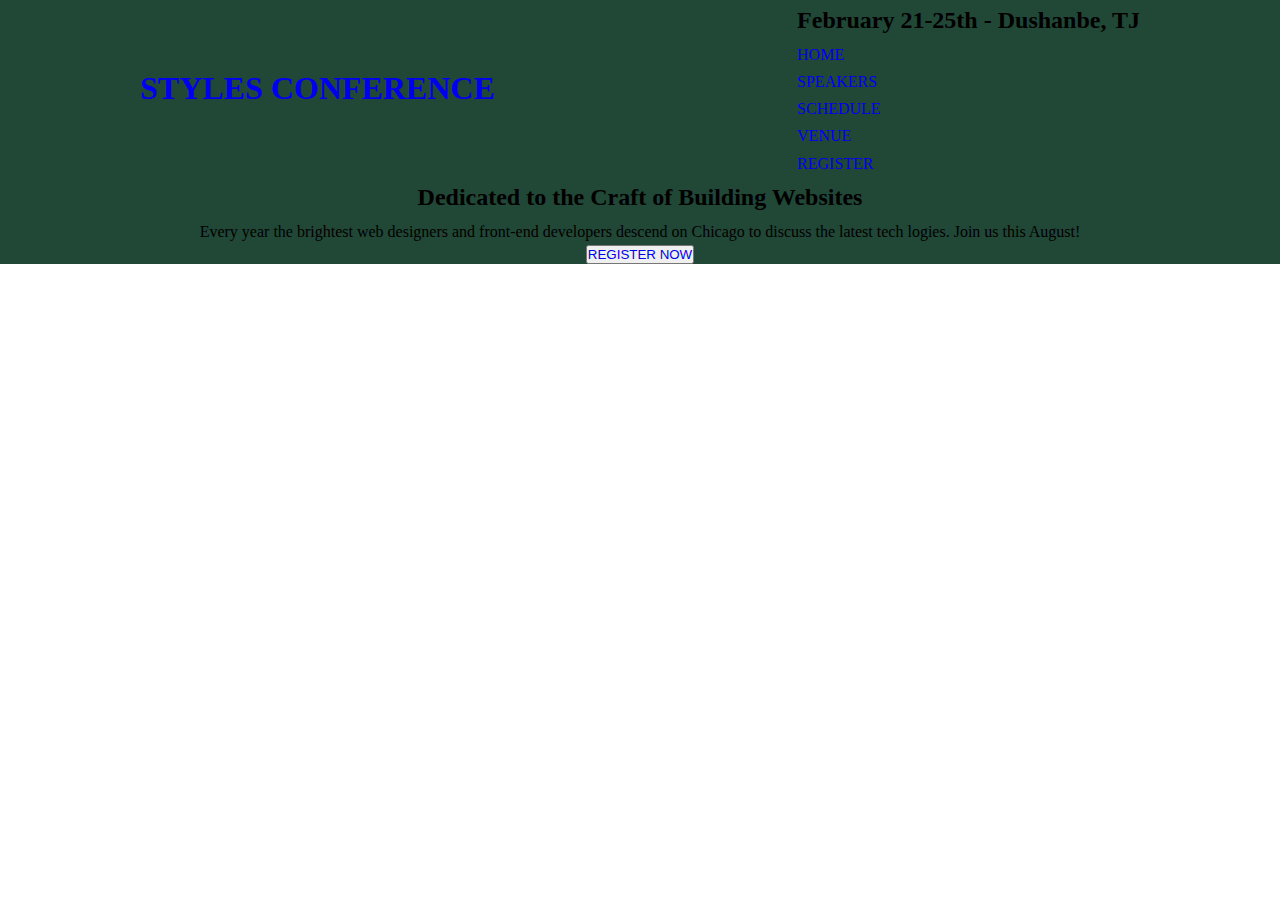
==== index.html @ 39828304 "1st commit" ====
<!DOCTYPE html>
<html lang="en">

<head>
    <meta charset="UTF-8">
    <meta http-equiv="X-UA-Compatible" content="IE=edge">
    <meta name="viewport" content="width=device-width, initial-scale=1.0">
    <link rel="stylesheet" href="style.css">
    <title>Conference</title>
</head>

<body>
    <header class="bg-dark">
        <div class="container flex">
            <div class="title">
                <a href="#">
                    <h1>STYLES CONFERENCE</h1>
                </a>
            </div>
            <div class="nav">
                <h2>February 21-25th - Dushanbe, TJ</h2>
                <ul>
                    <li><a href="#">HOME</a></li>
                    <li><a href="#">SPEAKERS</a></li>
                    <li><a href="#">SCHEDULE</a></li>
                    <li><a href="#">VENUE</a></li>
                    <li><a href="#">REGISTER</a></li>
                </ul>
            </div>
        </div>
    </header>
    <section class="bg-dark">
        <div class="container flex_centered">
            <h2>Dedicated to the Craft of Building Websites</h2>
            <p>Every year the brightest web designers and front-end developers descend on Chicago to discuss the latest tech logies. Join us this August!</p>
            <button class="button"> <a href="#">REGISTER NOW</a> </button>
        </div>
    </section>

</body>

</html>
---- style.css ----
* {
    box-sizing: border-box;
    margin: 0;
    padding: 0;
}

body {
    line-height: 1.7;
}

.container {
    width: 1000px;
    margin: 0 auto;
    padding: 0 auto;
}

.bg-dark {
    background-color: rgb(33, 71, 55);
}

.flex,
.flex_centered {
    display: flex;
    height: 100%;
    align-items: center;
    justify-content: space-between;
}

.flex_centered {
    flex-direction: column;
    justify-content: center;
}

ul {
    list-style-type: none;
}

li {
    padding-right: 10px;
}

a {
    text-decoration: none;
}

a:visited {
    color: initial;
}


/* li {
    
} */
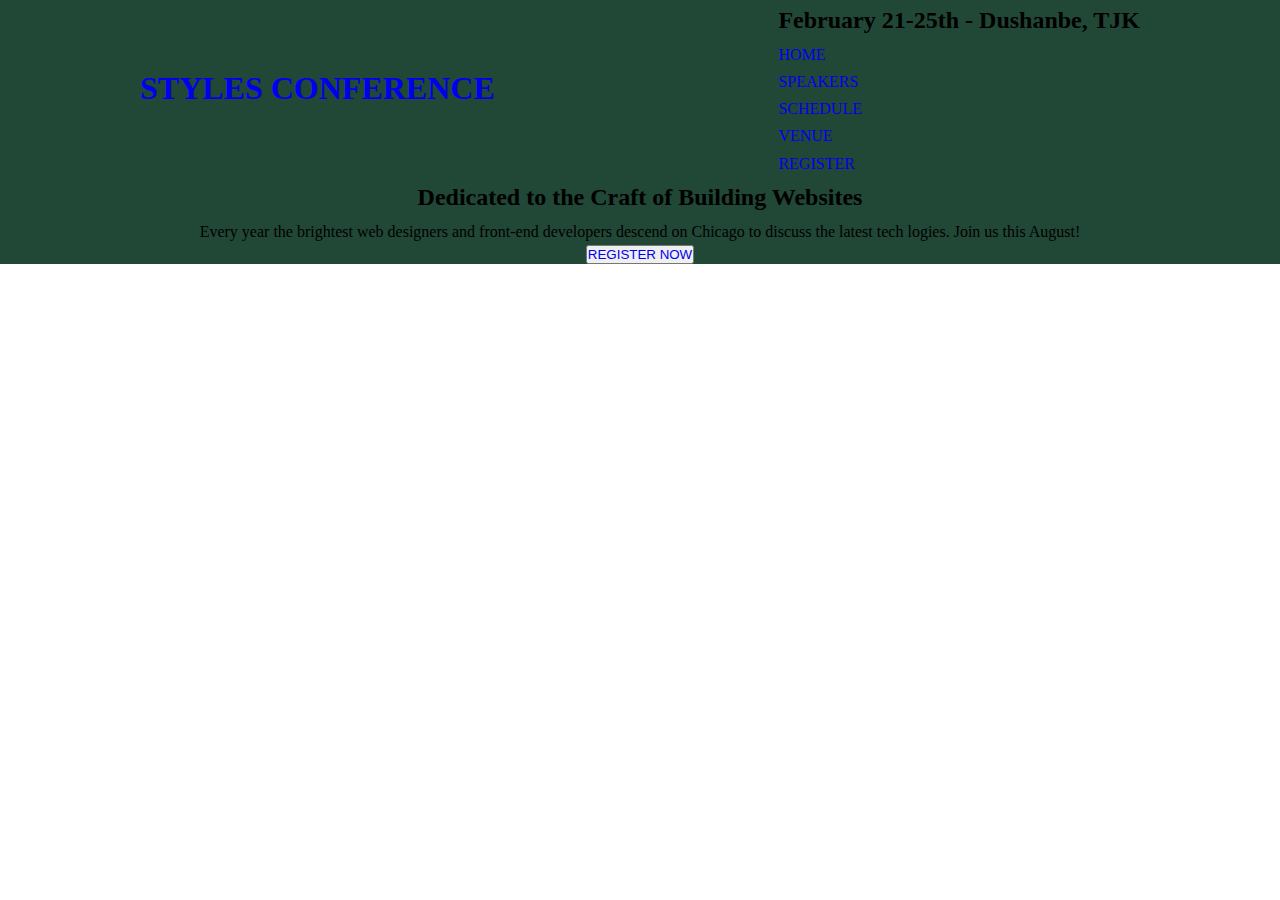
==== commit 0f3724a2: "index.html" ====
--- a/index.html
+++ b/index.html
@@ -18,7 +18,7 @@
                 </a>
             </div>
             <div class="nav">
-                <h2>February 21-25th - Dushanbe, TJ</h2>
+                <h2>February 21-25th - Dushanbe, TJK</h2>
                 <ul>
                     <li><a href="#">HOME</a></li>
                     <li><a href="#">SPEAKERS</a></li>
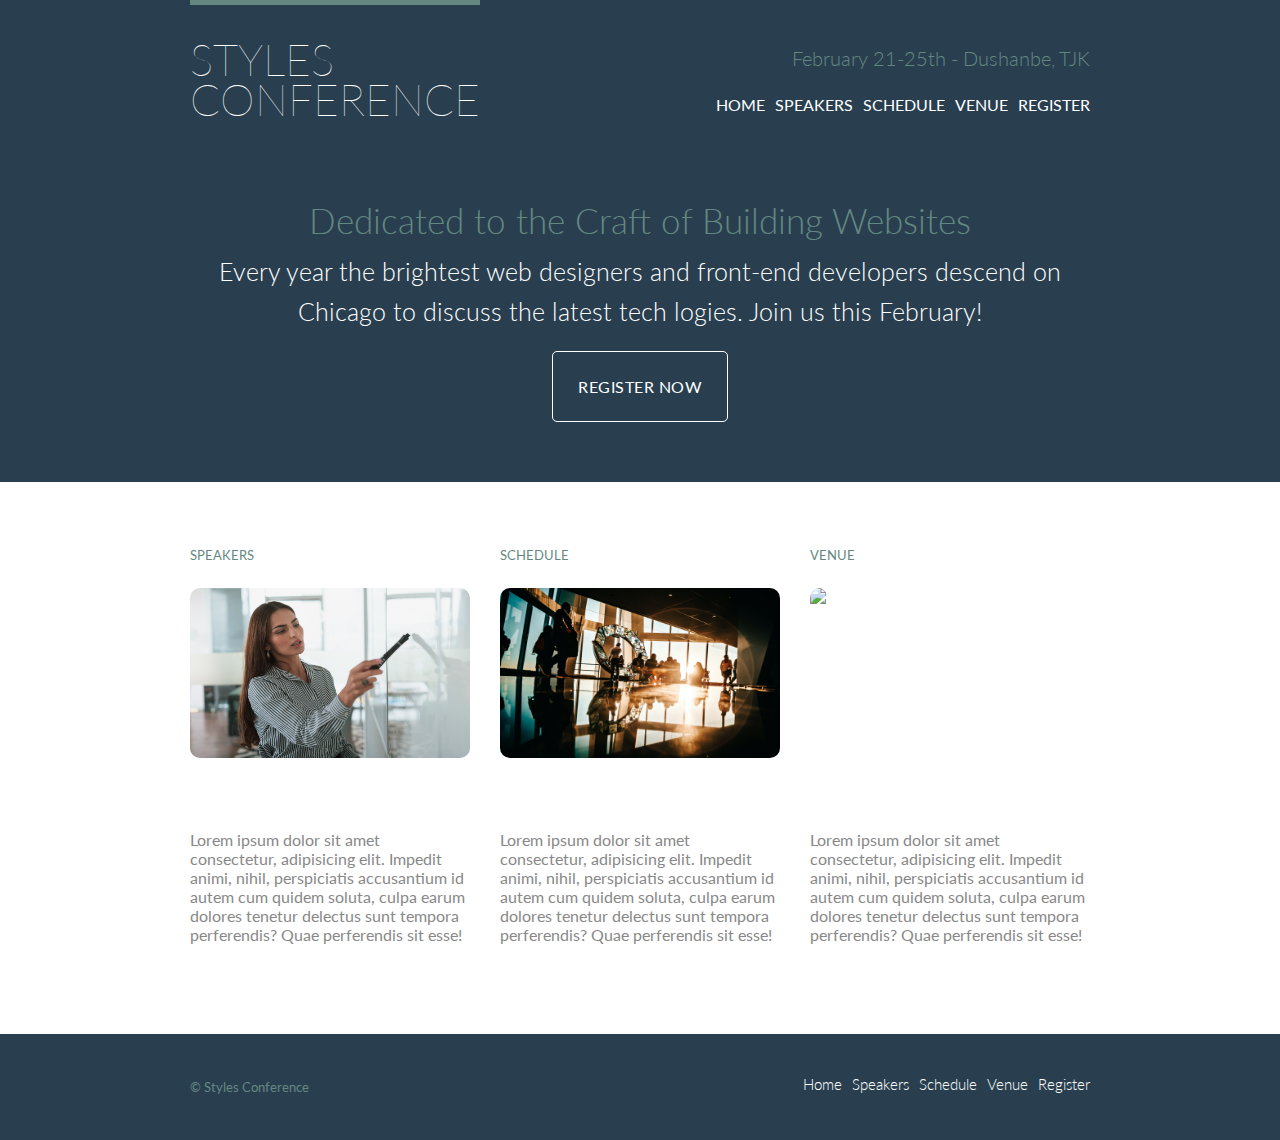
==== commit 9ea12a3a: "complete" ====
--- a/index.html
+++ b/index.html
@@ -10,11 +10,12 @@
 </head>
 
 <body>
+    <!-- HEADER -->
     <header class="bg-dark">
         <div class="container flex">
             <div class="title">
                 <a href="#">
-                    <h1>STYLES CONFERENCE</h1>
+                    <h1>STYLES <br> CONFERENCE</h1>
                 </a>
             </div>
             <div class="nav">
@@ -32,10 +33,53 @@
     <section class="bg-dark">
         <div class="container flex_centered">
             <h2>Dedicated to the Craft of Building Websites</h2>
-            <p>Every year the brightest web designers and front-end developers descend on Chicago to discuss the latest tech logies. Join us this August!</p>
-            <button class="button"> <a href="#">REGISTER NOW</a> </button>
+            <div class="text">Every year the brightest web designers and front-end developers descend on <br> Chicago to discuss the latest tech logies. Join us this February!</div>
+            <div class="button"> <a href="#">REGISTER NOW</a> </div>
         </div>
     </section>
+    <!-- SPEAKERS -->
+    <main class="speakers">
+        <div class="container flex_info">
+            <div class="intro">
+                <h5>SPEAKERS</h5>
+                <img class="img" src="./img/sp1.jpg" alt="">
+                <h3><a href="#">World-Class Speakers</a></h3>
+                <p> Lorem ipsum dolor sit amet consectetur, adipisicing elit. Impedit animi, nihil, perspiciatis accusantium id autem cum quidem soluta, culpa earum dolores tenetur delectus sunt tempora perferendis? Quae perferendis sit esse!</p>
+            </div>
+
+            <div class="intro">
+                <h5>SCHEDULE</h5>
+                <img class="img" src="./img/hall.jpg" alt="">
+                <h3><a href="#"> World-Class Speakers</a></h3>
+                <p> Lorem ipsum dolor sit amet consectetur, adipisicing elit. Impedit animi, nihil, perspiciatis accusantium id autem cum quidem soluta, culpa earum dolores tenetur delectus sunt tempora perferendis? Quae perferendis sit esse!</p>
+            </div>
+
+            <div class="intro last">
+                <h5>VENUE</h5>
+                <img class="img " src="./img/building.jpg " alt=" ">
+                <h3><a href="#">World-Class Speakers</a></h3>
+                <p> Lorem ipsum dolor sit amet consectetur, adipisicing elit. Impedit animi, nihil, perspiciatis accusantium id autem cum quidem soluta, culpa earum dolores tenetur delectus sunt tempora perferendis? Quae perferendis sit esse!</p>
+            </div>
+
+
+        </div>
+    </main>
+
+    <!-- FOOTER -->
+    <footer class="footer bg-dark">
+        <div class="container flex">
+            <h5>&copy Styles Conference </h5>
+            <div class="nav">
+                <ul>
+                    <li><a href="#">Home</a></li>
+                    <li><a href="#">Speakers</a></li>
+                    <li><a href="#">Schedule</a></li>
+                    <li><a href="#">Venue</a></li>
+                    <li><a href="#">Register</a></li>
+                </ul>
+            </div>
+        </div>
+    </footer>
 
 </body>
 
--- a/style.css
+++ b/style.css
@@ -1,25 +1,44 @@
-* {
+@import url('https://fonts.googleapis.com/css2?family=Lato:wght@100;300;400&display=swap');
+:root {
+    --dark: #293f50;
+    --light: #888;
+    --middle: #648880;
+    --white: #fff;
+}
+
+*,
+ ::before,
+ ::after {
     box-sizing: border-box;
     margin: 0;
     padding: 0;
 }
 
 body {
-    line-height: 1.7;
+    font-family: "Lato", sans-serif;
 }
 
 .container {
-    width: 1000px;
+    padding-top: 30px;
+    width: 960px;
     margin: 0 auto;
     padding: 0 auto;
 }
 
+
+/* HEADER & NAV*/
+
+
+/* Containers */
+
 .bg-dark {
-    background-color: rgb(33, 71, 55);
+    background-color: var(--dark);
 }
 
 .flex,
-.flex_centered {
+.flex_centered,
+.flex_info {
+    padding: 40px 30px;
     display: flex;
     height: 100%;
     align-items: center;
@@ -31,23 +50,156 @@
     justify-content: center;
 }
 
+.flex_centered p {
+    text-align: center;
+}
+
+
+/* nav & ul/li */
+
 ul {
+    padding-top: 15px;
+    display: flex;
+    gap: 10px;
     list-style-type: none;
-}
-
-li {
-    padding-right: 10px;
-}
-
-a {
+    font-weight: 400;
+}
+
+.nav h2 {
+    font-size: 20px;
+    text-align: right;
+}
+
+
+/* text */
+
+h1 {
+    font-weight: 100;
+    font-size: 44px;
+    color: var(--white);
+    line-height: .9;
+}
+
+h2 {
+    color: var(--middle);
+    font-size: 35px;
+    font-weight: 300;
+    padding-bottom: 10px;
+}
+
+h3,
+h5 {
+    margin-top: 25px;
+    margin-bottom: 25px;
+    color: var(--light);
+    font-weight: 400;
+}
+
+h5 {
+    color: var(--middle);
+}
+
+.text {
+    font-size: 25px;
+    font-weight: 300;
+    text-align: center;
+    color: var(--white);
+    line-height: 40px;
+}
+
+p {
+    color: var(--light);
+}
+
+.title {
+    position: relative;
+}
+
+.title::before {
+    content: "";
+    display: block;
+    width: 100%;
+    height: 5px;
+    background-color: var(--middle);
+    position: absolute;
+    left: 0;
+    top: -40px;
+}
+
+
+/* LINKS  */
+
+a:link,
+a:visited {
+    color: var(--white);
     text-decoration: none;
 }
 
-a:visited {
-    color: initial;
-}
-
-
-/* li {
-    
-} */+a:hover,
+.title h1:hover,
+h3 a,
+h3 a:visited {
+    color: var(--middle);
+}
+
+h3 a:hover {
+    color: var(--light);
+}
+
+
+/* button */
+
+.button a {
+    display: inline-block;
+    background-color: var(--dark);
+    color: var(--white);
+    border: 1px solid var(--white);
+    padding: 25px;
+    margin: 20px;
+    border-radius: 5px;
+    font-weight: 400;
+    letter-spacing: .5px;
+}
+
+.button a:hover {
+    background-color: var(--white);
+    color: var(--middle);
+}
+
+
+/* SPEAKERS */
+
+.flex_info {
+    display: flex;
+    margin-bottom: 50px;
+}
+
+.intro {
+    display: flex;
+    flex-direction: column;
+    margin-right: 30px;
+}
+
+.last {
+    margin-right: 0px;
+}
+
+.img {
+    height: 170px;
+    border-radius: 10px;
+}
+
+
+/* FOOTER */
+
+.footer .flex {
+    padding-top: 20px;
+    padding-bottom: 20px;
+    align-items: center;
+}
+
+.footer li {
+    margin-top: -20px;
+    font-weight: 300;
+    font-size: 15px;
+}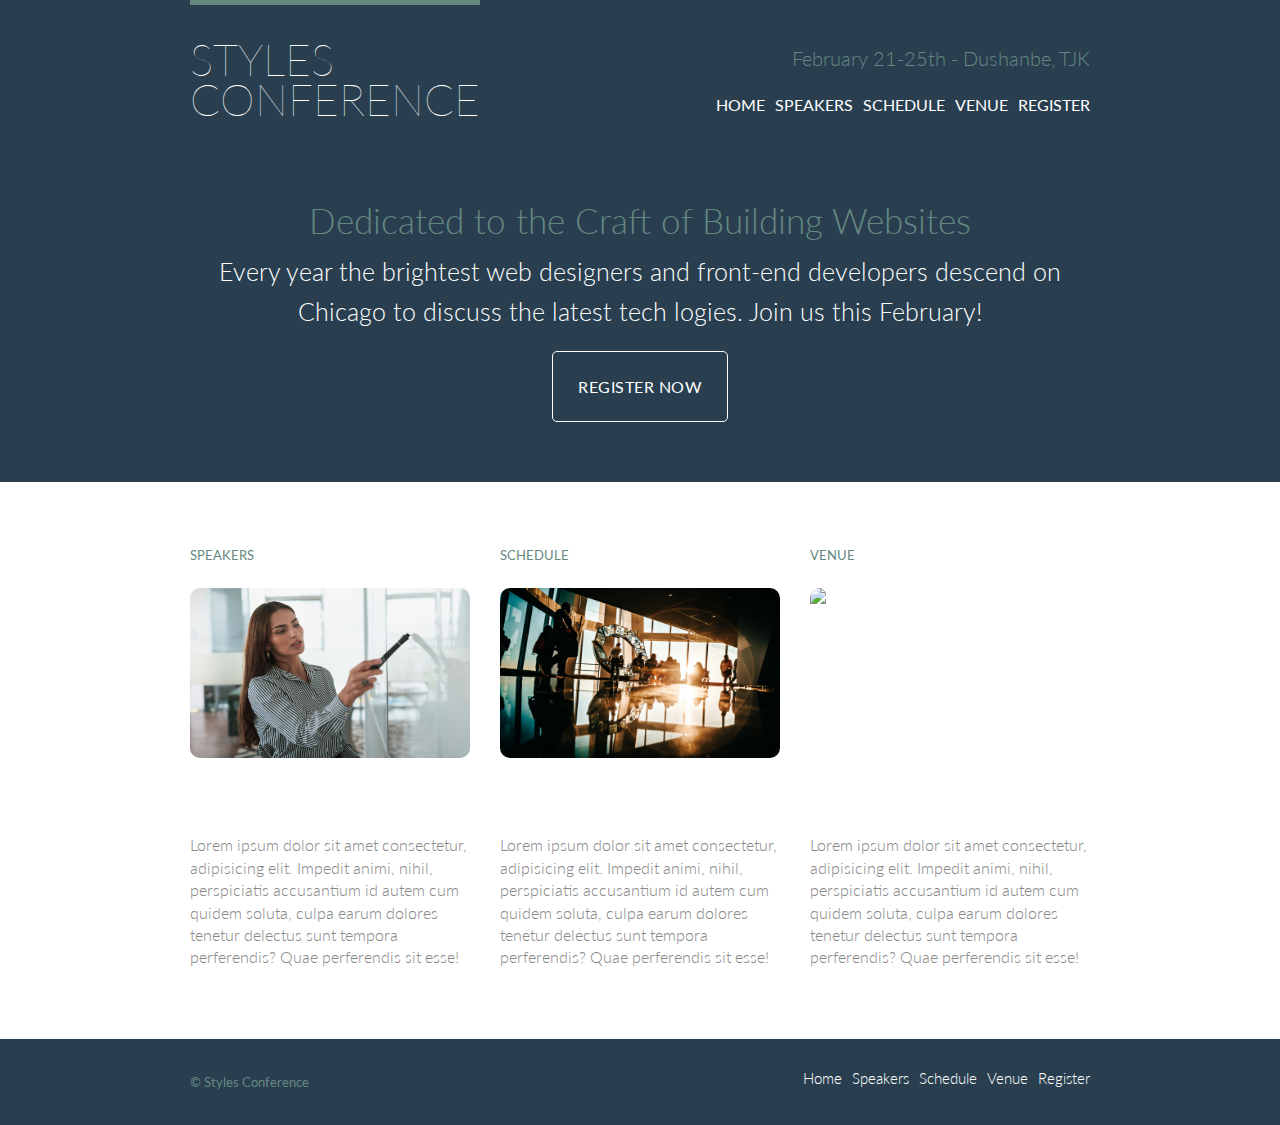
==== commit 630f1fda: "new" ====
--- a/index.html
+++ b/index.html
@@ -21,11 +21,11 @@
             <div class="nav">
                 <h2>February 21-25th - Dushanbe, TJK</h2>
                 <ul>
-                    <li><a href="#">HOME</a></li>
-                    <li><a href="#">SPEAKERS</a></li>
-                    <li><a href="#">SCHEDULE</a></li>
-                    <li><a href="#">VENUE</a></li>
-                    <li><a href="#">REGISTER</a></li>
+                    <li><a href="index.html">HOME</a></li>
+                    <li><a href="speakers.html">SPEAKERS</a></li>
+                    <li><a href="schedule.html">SCHEDULE</a></li>
+                    <li><a href="venue.html">VENUE</a></li>
+                    <li><a href="register.html">REGISTER</a></li>
                 </ul>
             </div>
         </div>
@@ -71,11 +71,11 @@
             <h5>&copy Styles Conference </h5>
             <div class="nav">
                 <ul>
-                    <li><a href="#">Home</a></li>
-                    <li><a href="#">Speakers</a></li>
-                    <li><a href="#">Schedule</a></li>
-                    <li><a href="#">Venue</a></li>
-                    <li><a href="#">Register</a></li>
+                    <li><a href="index.html">Home</a></li>
+                    <li><a href="speakers.html">Speakers</a></li>
+                    <li><a href="schedule.html">Schedule</a></li>
+                    <li><a href="venue.html">Venue</a></li>
+                    <li><a href="register.html">Register</a></li>
                 </ul>
             </div>
         </div>
--- a/style.css
+++ b/style.css
@@ -1,9 +1,11 @@
-@import url('https://fonts.googleapis.com/css2?family=Lato:wght@100;300;400&display=swap');
+@import url('https://fonts.googleapis.com/css2?family=Lato:wght@100;300;400;700;900&display=swap');
 :root {
     --dark: #293f50;
     --light: #888;
     --middle: #648880;
     --white: #fff;
+    --light_green: #a1d3b0;
+    --yellow: #f6f1d3;
 }
 
 *,
@@ -18,7 +20,8 @@
     font-family: "Lato", sans-serif;
 }
 
-.container {
+.container,
+.container_small {
     padding-top: 30px;
     width: 960px;
     margin: 0 auto;
@@ -126,6 +129,10 @@
     top: -40px;
 }
 
+.bold {
+    font-weight: 400;
+}
+
 
 /* LINKS  */
 
@@ -171,13 +178,20 @@
 
 .flex_info {
     display: flex;
-    margin-bottom: 50px;
-}
-
-.intro {
+    margin-bottom: 30px;
+}
+
+.intro,
+.intro_sp {
     display: flex;
     flex-direction: column;
     margin-right: 30px;
+}
+
+.intro h3,
+.intro p {
+    font-weight: 300;
+    line-height: 1.4;
 }
 
 .last {
@@ -190,11 +204,79 @@
 }
 
 
+/* SPEAKERS */
+
+.intro_sp {
+    background-image: linear-gradient(to right, var(--light_green), var(--yellow));
+    margin-right: 0;
+}
+
+.intro_sp p {
+    color: var(--light);
+    font-size: 20px;
+    font-weight: 500;
+}
+
+
+/* INTRODUCTION  */
+
+.container_small {
+    display: flex;
+    width: 528px;
+}
+
+.introduction img {
+    margin-left: 50px;
+    width: 130px;
+    border-radius: 50%;
+}
+
+.introduction .flex {
+    padding-top: 0;
+}
+
+aside {
+    width: 30%;
+    margin-top: -150px;
+    padding-left: 25px;
+    margin-left: 25px;
+    float: right;
+}
+
+.speaker {
+    position: relative;
+}
+
+.speaker::before {
+    content: "";
+    display: block;
+    width: 100%;
+    height: 170px;
+    border: 1px solid rgb(214, 214, 214);
+    border-radius: 5px;
+    position: absolute;
+    left: 0;
+    top: 50px;
+    z-index: -1;
+}
+
+aside ul {
+    display: grid;
+    text-align: center;
+}
+
+.introduction a,
+aside a,
+aside a:visited {
+    color: var(--middle);
+}
+
+
 /* FOOTER */
 
 .footer .flex {
-    padding-top: 20px;
-    padding-bottom: 20px;
+    padding-top: 10px;
+    padding-bottom: 10px;
     align-items: center;
 }
 
